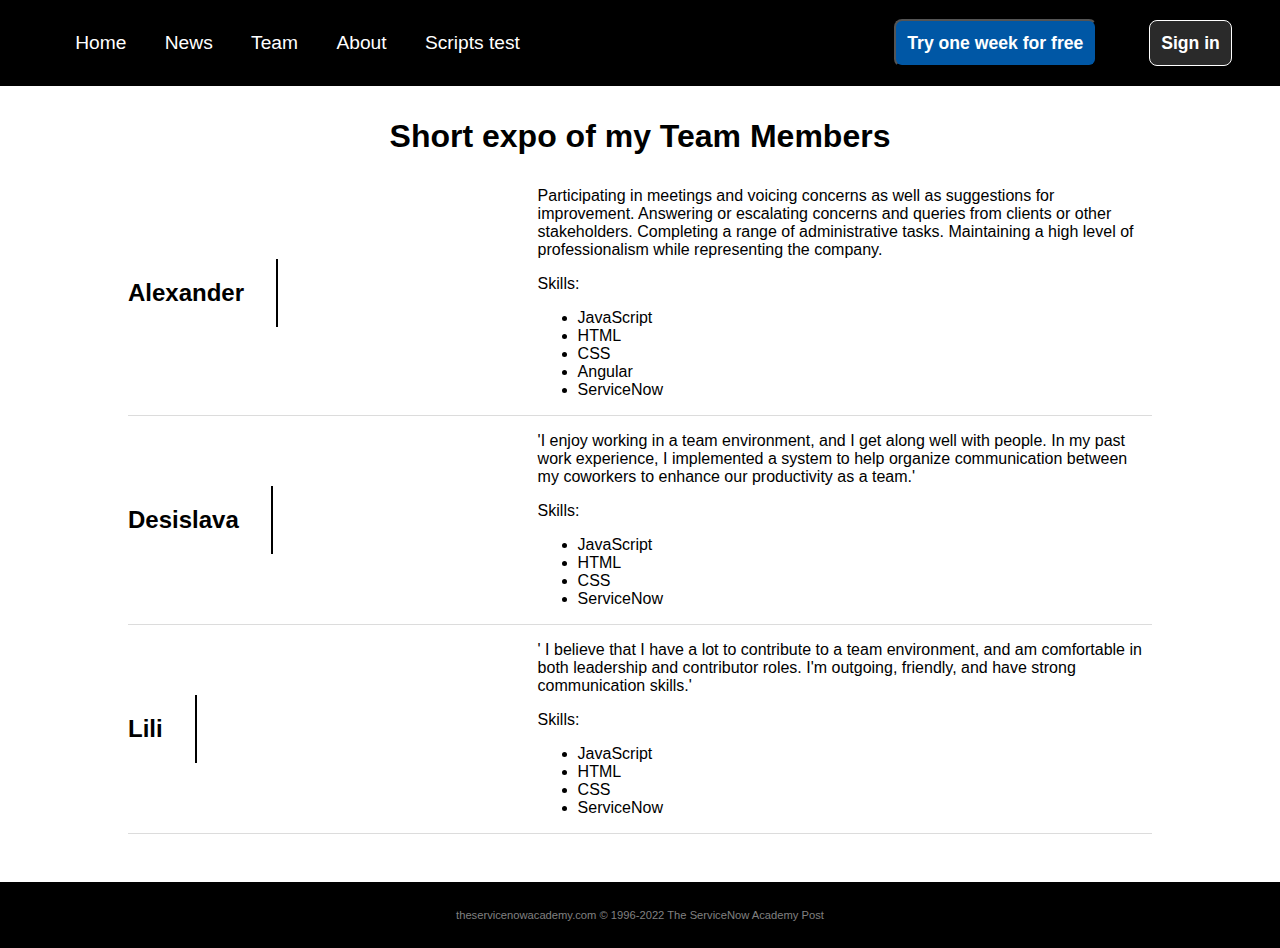
==== team.html @ 0da14291 "commit" ====
<!DOCTYPE html>
<html lang="en">
<head>
    <meta charset="UTF-8">
    <meta http-equiv="X-UA-Compatible" content="IE=edge">
    <meta name="viewport" content="width=device-width, initial-scale=1.0">
    <title>Document</title>
    <link rel="stylesheet" href="style.css">
</head>
<body>
    <header>
        <div class="header-element">
            <nav class="nav-element">
                <ul class="ul-nav">
                    <li><a class="li-item" href="index.html">Home</a></li>
                    <li><a class="li-item" href="news.html">News</a></li>
                    <li><a class="li-item" href="#">Team</a></li>
                    <li><a class="li-item" href="about.html">About</a></li>
                    <li><a class="li-item" href="scripts-test.html">Scripts test</a></li>
                </ul>
            </nav>

            <!-- <article>
                <input type="search">
            </article> -->

            <article class="nav-right-side">
                <button class="nav-btn">
                    Try one week for free
                </button>
                <button class="nav-sign-in-btn">
                    Sign in
                </button>
            </article>
        </div>
    </header>

    <main class="team-main-element">
        <h1 class="team-title">
            Short expo of my Team Members
        </h1>
        <section class="team-section">
            <article class="team-member">
                <article class="team-member-article-name">
                    <h2 class="team-member-name">
                        Alexander
                    </h2>
                </article>

                <article class="team-member-article-info">
                    <p class="team-member-description">
                        Participating in meetings and voicing concerns as well as suggestions for improvement. Answering or escalating concerns and queries from clients or other stakeholders. Completing a range of administrative tasks. Maintaining a high level of professionalism while representing the company.
                    </p>
                    <p>Skills:</p>
                    <ul class="team-member-skills">
                        <li>JavaScript</li>
                        <li>HTML</li>
                        <li>CSS</li>
                        <li>Angular</li>
                        <li>ServiceNow</li>
                    </ul>
                </article>


            </article>


            <article class="team-member">
                <article class="team-member-article-name">
                    <h2 class="team-member-name">
                        Desislava
                    </h2>
                </article>

                <article class="team-member-article-info">
                    <p class="team-member-description">
                        'I enjoy working in a team environment, and I get along well with people. In my past work experience, I implemented a system to help organize communication between my coworkers to enhance our productivity as a team.'
                    </p>
                    <p>Skills:</p>
                    <ul class="team-member-skills">
                        <li>JavaScript</li>
                        <li>HTML</li>
                        <li>CSS</li>
                        <li>ServiceNow</li>
                    </ul>
                </article>


            </article>
            <article class="team-member">
                <article class="team-member-article-name">
                    <h2 class="team-member-name">
                        Lili
                    </h2>
                </article>

                <article class="team-member-article-info">
                    <p class="team-member-description">
                       ' I believe that I have a lot to contribute to a team environment, and am comfortable in both leadership and contributor roles. I'm outgoing, friendly, and have strong communication skills.'
                    </p>
                    <p>Skills:</p>
                    <ul class="team-member-skills">
                        <li>JavaScript</li>
                        <li>HTML</li>
                        <li>CSS</li>
                        <li>ServiceNow</li>
                    </ul>
                </article>


            </article>
        </section>

    </main>
    


    <footer class="footer-element">
        <p class="footer-p">theservicenowacademy.com © 1996-2022 The ServiceNow Academy Post</p>
    </footer>
</body>
</html>
---- style.css ----
body {
    box-sizing: border-box;
    padding: 0;
    margin: 0;
    font-family: 'Franklin Gothic Medium', 'Arial Narrow', Arial, sans-serif;
}
ul {
    list-style-type: none;
}

a {
    text-decoration: none;
}
.header-element {
    background-color: #000000;
    padding: 1rem;
    display: flex;
    justify-content: space-between;
    align-items: center;
}
.ul-nav {
    display: flex;
    justify-content: flex-start;
    align-items: center;

}
.li-item {
    color: white;
    font-size: 1.2em;
    transition: 0.1s ease-in-out;
    margin: 1em;
}
.li-item:hover {
    color: gainsboro;
    transition: 0.1s ease-in-out;
}
.nav-right-side {
    margin-right: 2rem;
}
.nav-btn {
    background-color: #0057A5;
    color: white;
    padding: 0.7rem;
    font-size: 1.1em;
    border-radius: 8px;
    font-weight: bold;
    cursor: pointer;
    margin-right: 3rem;
}
.nav-sign-in-btn {
    background-color: #2A2A2A;
    color: white;
    padding: 0.7rem;
    font-size: 1.1em;
    border-radius: 8px;
    font-weight: bold;
    border: 1px solid white;
    cursor: pointer;
}

/* PRE-MAIN */

.pre-main-element {
    margin: 4rem auto 1rem auto;
    width: 550px;
    font-family: Georgia, 'Times New Roman', Times, serif;
    text-align: center;
}
.pre-main-para {
    text-align: center;
    color: gainsboro;
    font-weight: bold;
}

/* TOP-BANNER */
.top-banner {
    display: flex;
    justify-content: space-between;
    align-items: center;
    width: 60%;
    margin: 0 auto;
    background-color: #000000;
    color: white;
    padding: 2rem;
}
.top-banner-name {
    color: gainsboro;
    font-size: 0.8em;
}
.top-banner-h1s {
    font-size: 1.5em;
}

.top-banner-btn {
    background-color: #0057A5;
    color: white;
    padding: 0.5em  1em ;
    border-radius: 6px;
    font-size: 1.5em;
    cursor: pointer;
    font-weight: bold;
}


/* HERO */

.hero {
    border-top: 1px solid black;
    margin: 3rem auto 1rem auto;
    display: flex;
    justify-content: space-between;
    align-items: center;
    width: 60%;
}
.hero-info {
    flex-basis: 50%;
}
.hero-img-holder {
    margin-top: 3rem;
}
.hero-h6 {
    font-size: 0.7em;

}
.hero-h1 {
    font-size: 3em;
}
.hero-p {
    font-size: 0.9em;
    color: gray;
}
.hero-written-by {
    font-size: 0.7em;
}

/* FOOTER */

.footer-element {
    margin-top: 3rem;
    display: flex;
    justify-content: center;
    align-items: center;
    font-size: 0.7em;
    color: grey;
    background-color: #000000;
    padding: 1rem;
    
}




/* NEWS PAGE */
.news-title {
    text-align: center;
    font-family: 'Segoe UI', Tahoma, Geneva, Verdana, sans-serif;
    margin: 2rem 0;
}
.news-card {
    margin: 3rem auto 2rem auto;
    display: flex;
    justify-content: space-evenly;
    align-items: center;
    border-top: 1px solid gainsboro;
    padding: 1rem;
    width: 60%;
}
.news-card-info {
    margin-right: 1rem;
}

.news-card-title > a {
    font-size: 2.3em;
    font-weight: bold;
    color: black;
    transition: 0.1s ease-in-out;
}
.news-card-title > a:hover {
    color: #0057A5;
}
.news-short-desc {
    color: gray;
    width: 70%;
}
.news-editor {
    font-size: 0.8em;
}

/* TEAM SECTION */

.team-title {
    text-align: center;
    margin: 2rem auto 1rem auto;
}

.team-member {
    margin: 0 auto;
    display: flex;
    justify-content: space-between;
    align-items: center;
    width: 80%;
    border-bottom: 1px solid gainsboro;
}
.team-member-article-name {
    border-right: 2px solid black;
    padding-right: 2rem;
}
.team-member-article-info {
    flex-basis: 60%;
}
.team-member-skills {
    list-style-type: disc;
}

/* ABOUT SECTION */

.about-title {
    text-align: center;
    margin: 2rem auto;
}
.about-short-info {
    background-color: gainsboro;
    display: flex;
    justify-content: space-evenly;
    align-items: center;
    width: 30%;
    margin: 0 auto;
    border-radius: 8px;
}
.about-short-titles > h3 {
    border-bottom: 1px solid black;
    text-align: center;
}

.about-info {
    width: 60%;
    margin: 6rem auto 2rem auto;
    text-align: center;
    line-height: 1.5;
    font-size: 1.1em;
    color: grey;
}


/* SCRIPTS */

.function {
    margin: 2rem auto 2rem auto;
    text-align: center;
    display: flex;
    flex-direction: column;
    justify-content: center;
    align-items: center;
    background-color: gainsboro;
    width: 20%;
    padding: 2rem;
    color: black;
    border-radius: 6px;
}
.btn {
    margin: 1.3rem 0;
    font-size: 1.2em;
    background-color: #0057A5;
    color: white;
    padding: 0.5rem 0.7rem;
    border-radius: 6px;
    border: none;
    cursor: pointer;
}
#input-el,
#input-el-palindrome {
    border: none;
    border-radius: 8px;
    padding: 0.3rem;
}
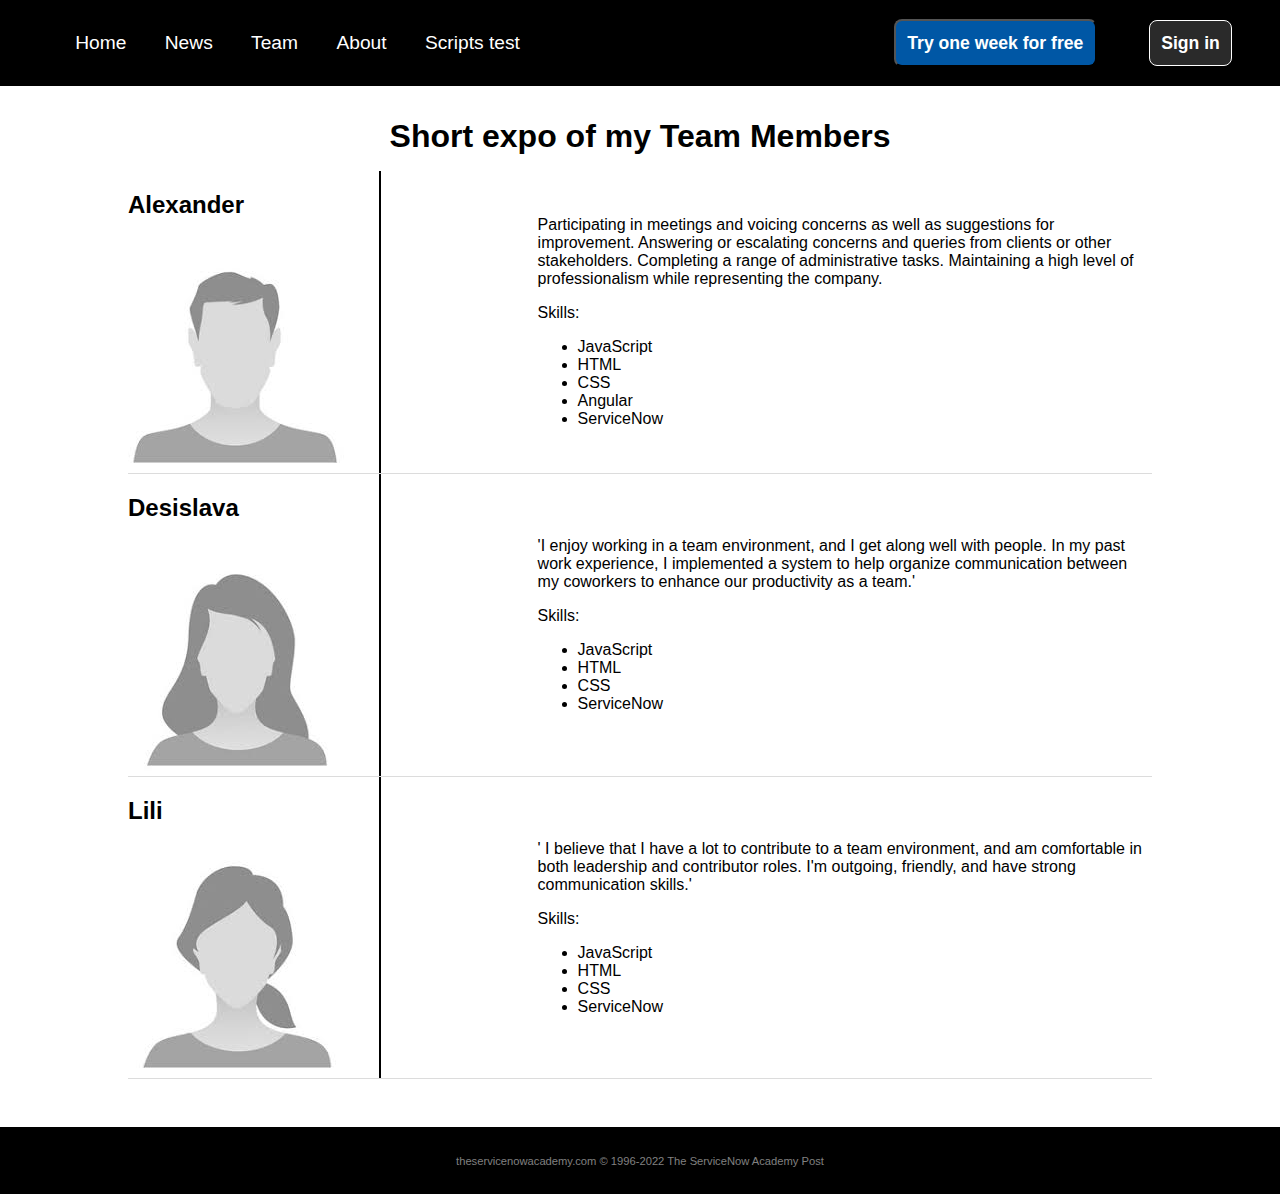
==== commit 1d1df843: "commit" ====
--- a/team.html
+++ b/team.html
@@ -45,6 +45,7 @@
                     <h2 class="team-member-name">
                         Alexander
                     </h2>
+                    <img src="./m-avatar.jpg" alt="">
                 </article>
 
                 <article class="team-member-article-info">
@@ -70,6 +71,7 @@
                     <h2 class="team-member-name">
                         Desislava
                     </h2>
+                    <img src="./w-avatar2.jpg" alt="">
                 </article>
 
                 <article class="team-member-article-info">
@@ -92,6 +94,7 @@
                     <h2 class="team-member-name">
                         Lili
                     </h2>
+                    <img src="./w-avatar3.jpg" alt="">
                 </article>
 
                 <article class="team-member-article-info">
--- a/style.css
+++ b/style.css
@@ -101,7 +101,53 @@
     font-weight: bold;
 }
 
-
+.top-banner-btn-holder {
+    display: flex;
+    flex-direction: column;
+    justify-content: flex-end;
+    align-items: flex-end;
+}
+
+.close-add {
+    align-self: flex-end;
+    margin-bottom: 10rem;
+    cursor: pointer;
+    transition: 0.1s ease-in-out;
+}
+.close-add:hover {
+    color: #0057A5;
+    transition: 0.1s ease-in-out;
+}
+
+.hide {
+    display: none;
+    
+}
+
+.closed-add {
+    color: black;
+    text-align: center;
+    display: none;
+}
+
+.hide-closed-add {
+    display: block;
+}
+
+
+.select-element {
+    border: none;
+    background-color: #2A2A2A;
+    color: white;
+    padding: 0.5rem 0.3rem;
+    border-radius: 6px;
+    cursor: pointer;
+}
+
+.rate-add {
+    font-size: 1.3em;
+    font-family:Arial, Helvetica, sans-serif
+}
 /* HERO */
 
 .hero {
